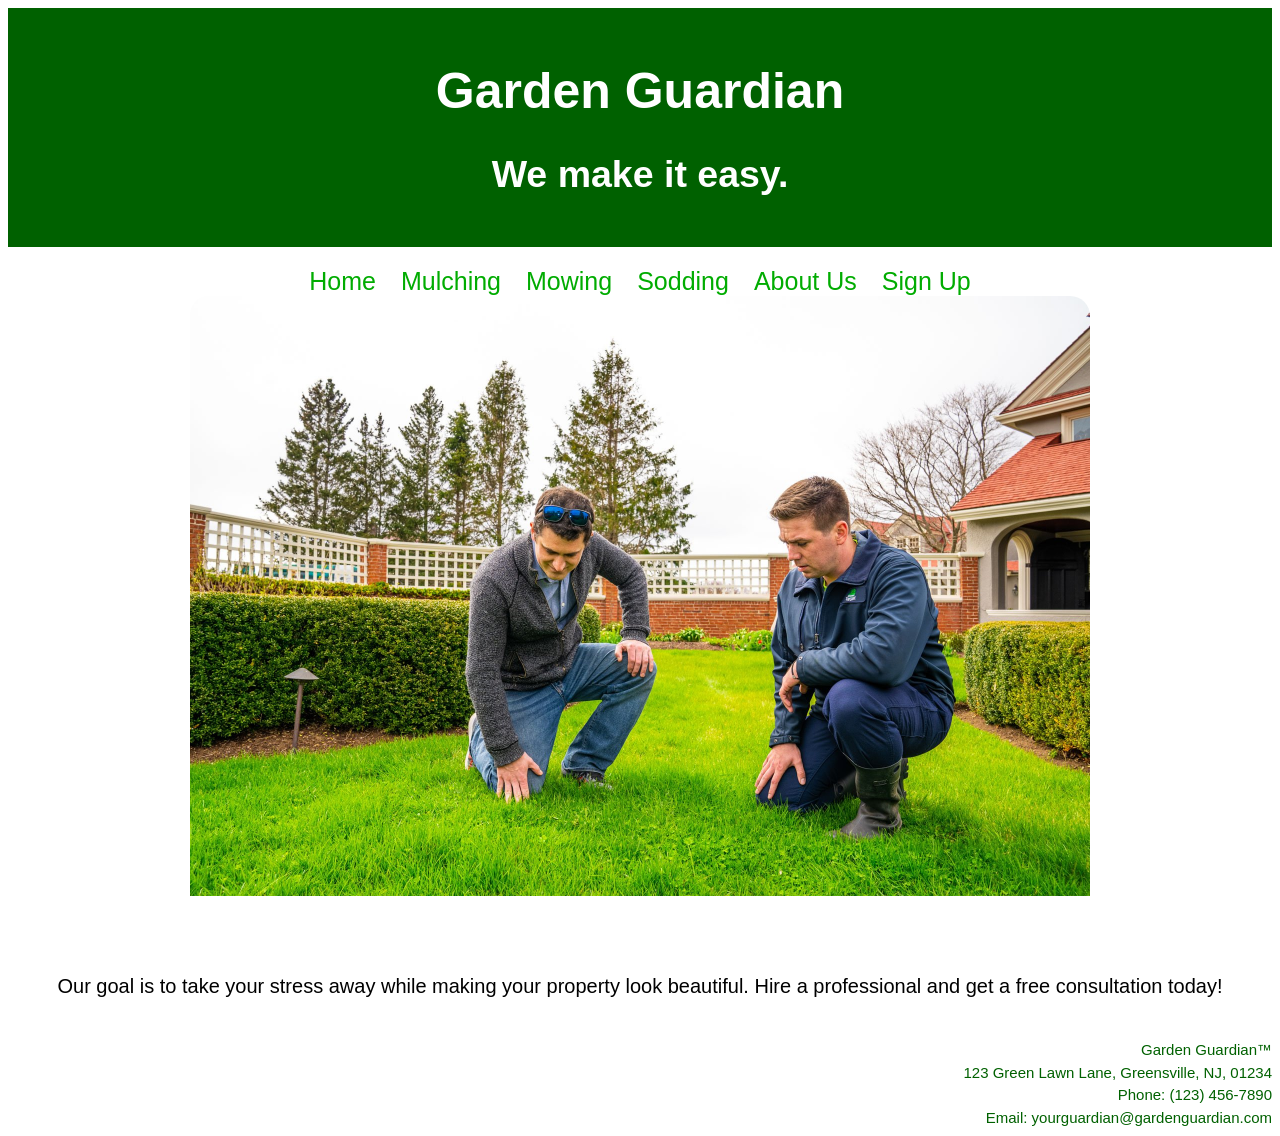
==== index.html @ f6fc21fe "Add files via upload" ====
<!DOCTYPE html>

<html lang = "en">
   <head>
      <title>Garden Guardian</title>
      <meta name="viewport" content="width=device-width, initial-scale=1.0">
      <link rel="stylesheet" href="style.css">
   </head>

   <body>
      <header>
         <h1>Garden Guardian</h1>
         <h2>We make it easy.</h2>
      </header>

      <nav>
         <li><a href="index.html">Home</a></li>
         <li><a href="mulching.html">Mulching</a></li>
         <li><a href="mowing.html">Mowing</a></li>
         <li><a href="sodding.html">Sodding</a></li>
         <li><a href="about.html">About Us</a></li>
         <li><a href="signup.html">Sign Up</a></li>
      </nav>

      <main>
         <section class="landing">   
            <img src="landing image.jpg" alt="2 gardeners inspecting the lawn">
         </section>
         
         <p id="mission">Our goal is to take your stress away while making your property look beautiful. Hire a professional and get a free consultation today!</p>
      </main>

      <footer>
         <p>Garden Guardian™</p>
         <p>123 Green Lawn Lane, Greensville, NJ, 01234</p>
         <p>Phone: (123) 456-7890</p>
         <p>Email: yourguardian@gardenguardian.com</p>
      </footer>
   </body>
</html>
---- style.css ----
header {
  text-align: center;
  background-color: rgb(0, 97, 0);
  color: white;
  font-size: 25px;
  padding: 20px 0;
  margin-bottom: 20px;
}

body {
  font-family:Arial, Helvetica, sans-serif;
}

h3 {
  text-align: center;
  padding: 50px 0;
}

nav {
  display: flex;
  justify-content: center;
  gap: 25px;
  list-style: none;
  color: #006100;
  font-size: 25px;
}

nav a {
  text-decoration: none;
  color: #01ac01;
  cursor: pointer;
}

nav a:hover {
  color: #003d00;
}

.landing img {
  width: 100%;
  max-width: 900px;
  display: block;
  margin: auto;
  border-radius: 20px;
  padding-bottom: 30px;
}

.mulching img {
  width: 100%;
  max-width: 300px;
  display: block;
  margin: auto;
  border-radius: 20px;
  padding-bottom: 10px;
}

.mowing img {
  width: 100%;
  max-width: 300px;
  display: block;
  margin: auto;
  border-radius: 20px;
  padding-bottom: 10px;
}

.sodding img {
  width: 100%;
  max-width: 300px;
  display: block;
  margin: auto;
  border-radius: 20px;
  padding-bottom: 10px;
}

/*flexbox for service image and service description*/
.service-container {
  display: flex;
  align-items: center;
  justify-content: center;
  gap: 30px;

  max-width: 900px;
  margin: 20px auto;
}

.service-container img {
  width: 300px;
  border-radius: 20px;
}

.service-container p {
  font-size: 20px;
  line-height: 2;
  max-width: 500px;
}

/**/

#mission {
    text-align: center;
    font-size: 20px;
    line-height: 4;
}

footer {
  text-align: right;
  color: rgb(0, 97, 0);
  font-size: 15px;
  line-height: .5;
}


/*for table*/
table {
  width: 60%;
  border-collapse: collapse;
  margin: 20px auto;
  border: 2px solid #006100;
}

th, td {
  border: 1px solid #006100;
  padding: 10px;
  text-align: center;
}

/*for youtube video and interactive map*/
iframe {
  max-width: 100%;
  margin: 20px auto;
  display: block;
}

.media-container {
  display: flex;
  justify-content: center;
  align-items: flex-start;
  gap: 30px;
  margin: 30px;
}

.video-section, .map-section {
  flex: 1;
  text-align: center;
}

.video-section iframe, .map-section iframe {
  width: 100%;
  height: 500px;
}

/*for sign up form*/
.signup-form {
  width: 40%;
  max-width: 500px;
  margin: 20px auto 60px auto;
}

.signup-form label {
  display: block;
  color: #006100;
  font-size: 18px;
  margin-top: 15px;
  margin-bottom: 5px;
}

.signup-form input, .signup-form select {
  width: 100%;
  padding: 10px;
  box-sizing: border-box;
  border: 1px solid #006100;
}

.signup-form input[type="submit"] {
  margin-top: 20px;
  background-color: #006100;
  color: white;
  border: none;
  cursor: pointer;
}

.signup-form input[type="submit"]:hover {
  background-color: #003d00;
}

/* responsive design */
@media (max-width: 768px) {
  .signup-form {
    width: 80%;
  }

  .service-container {
    flex-direction: column;
    gap: 20px;
  }

  .media-container {
    flex-direction: column;
    gap: 20px;
    margin: 20px;
  }
  .video-section iframe, .map-section iframe {
    height: 300px;
  }
}
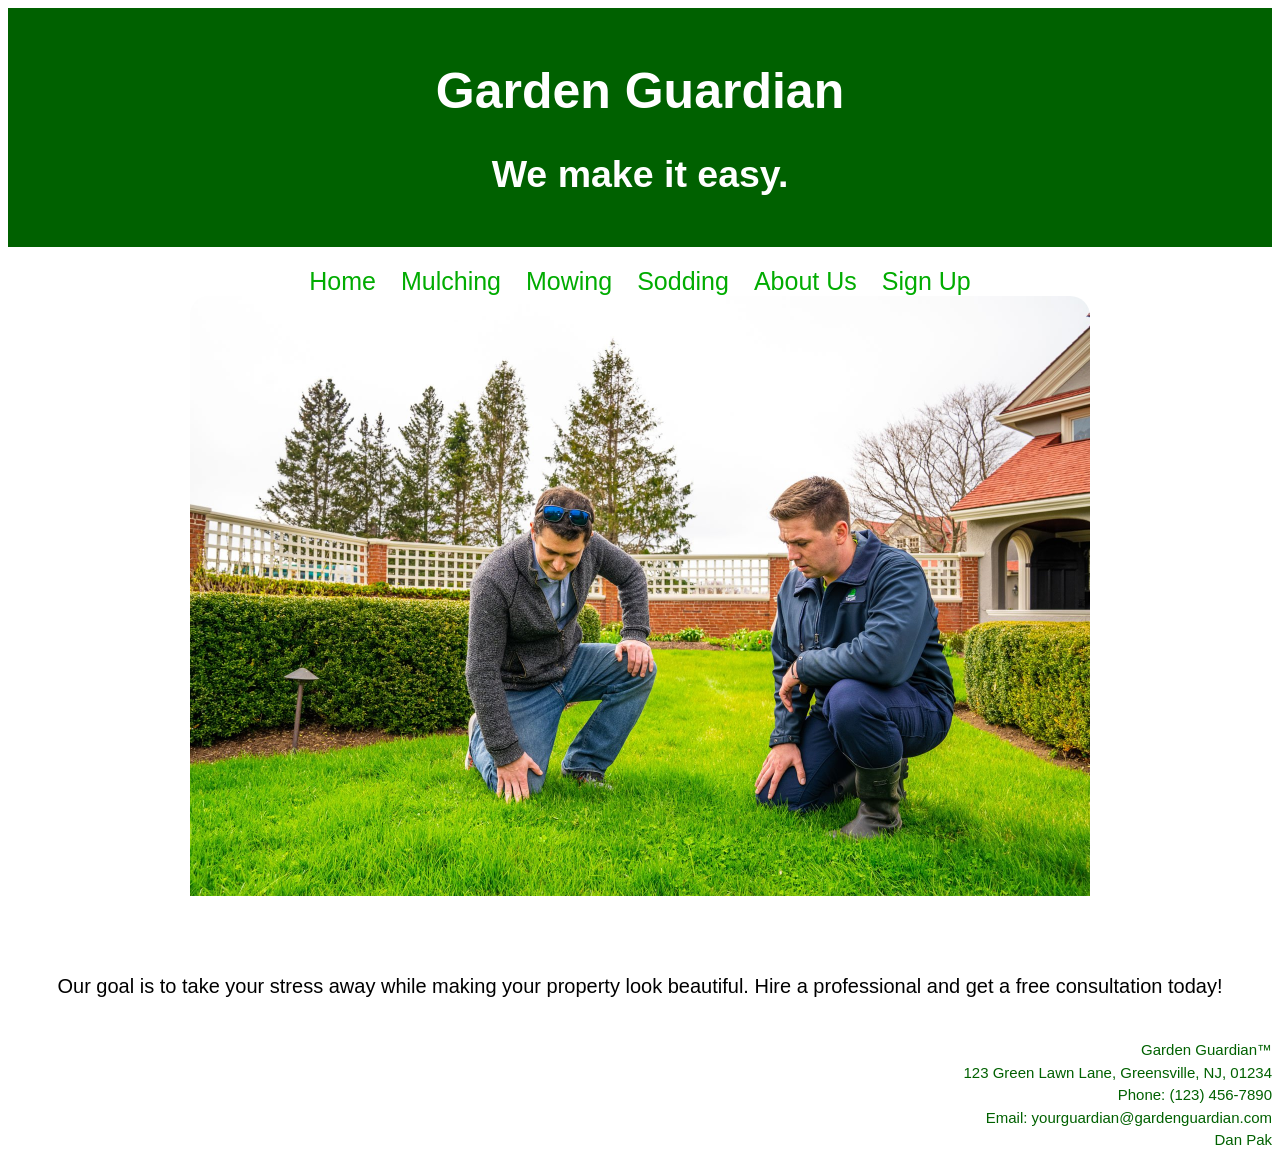
==== commit 79e21574: "Include author details in footer Added author information to the footer." ====
--- a/index.html
+++ b/index.html
@@ -1,3 +1,8 @@
+<!--
+Dan Pak
+https://dannypak716.github.io/GardenGuardian/
+-->
+
 <!DOCTYPE html>
 
 <html lang = "en">
@@ -35,6 +40,7 @@
          <p>123 Green Lawn Lane, Greensville, NJ, 01234</p>
          <p>Phone: (123) 456-7890</p>
          <p>Email: yourguardian@gardenguardian.com</p>
+         <p>Dan Pak</p>
       </footer>
    </body>
-</html>+</html>
